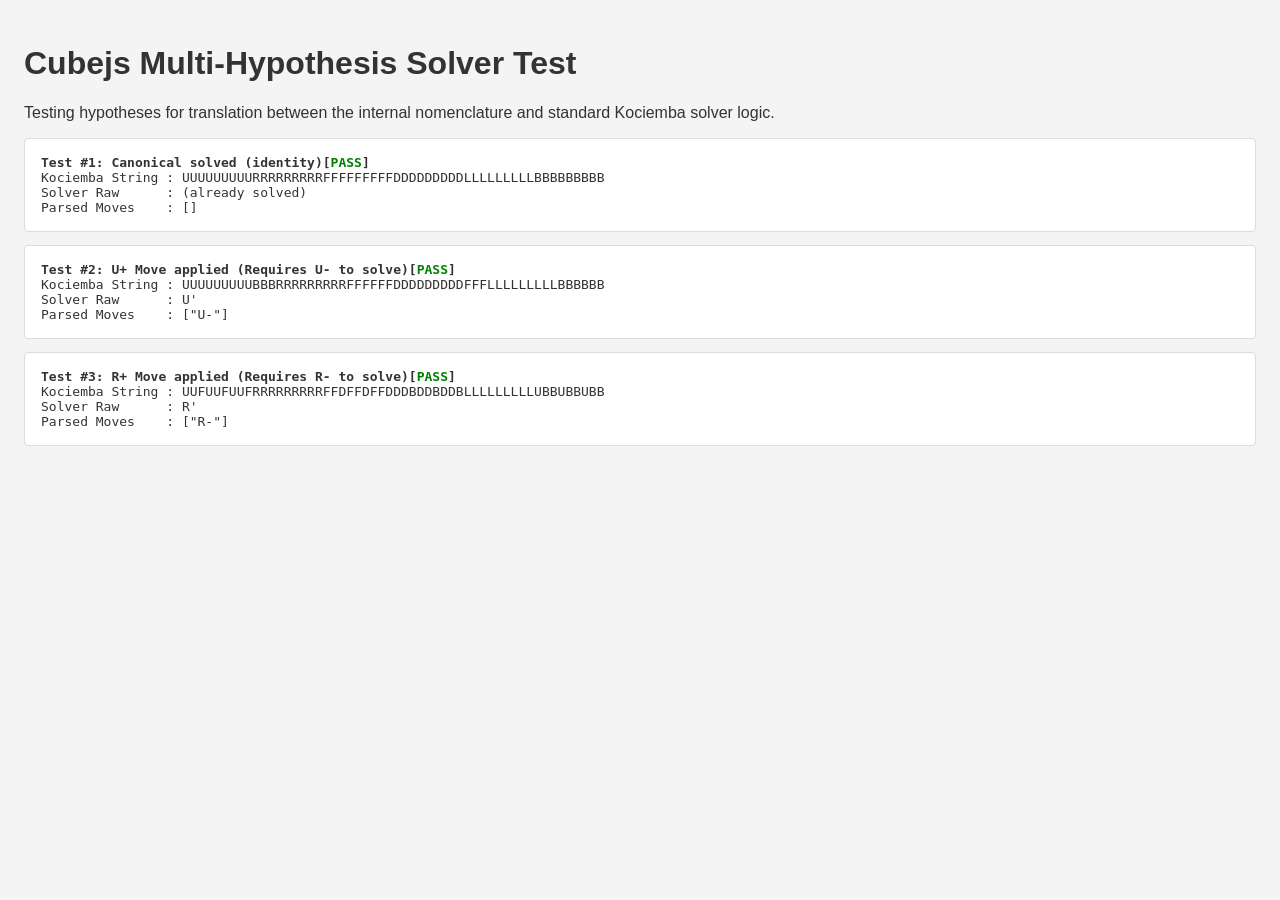
==== Rubiks_Cube_Prj/wwwroot/test-solver.html @ b4a181e2 "Attempting to add a solver cont." ====
﻿<!DOCTYPE html>
<html>
<head>
    <meta charset="UTF-8">
    <title>Cubejs Multi-Hypothesis Solver Test</title>
    <style>
        body {
            font-family: Arial, sans-serif;
            padding: 1rem;
            background: #f4f4f4;
            color: #333;
        }

        pre {
            background: #fff;
            padding: 1rem;
            border-radius: 4px;
            border: 1px solid #ddd;
            overflow-x: auto;
        }

        .pass {
            color: green;
            font-weight: bold;
        }

        .fail {
            color: red;
            font-weight: bold;
        }
    </style>
</head>
<body>
    <h1>Cubejs Multi-Hypothesis Solver Test</h1>
    <p>Testing hypotheses for translation between the internal nomenclature and standard Kociemba solver logic.</p>

    <div id="output"></div>

    <!-- Core cube logic -->
    <script src="cubejs.js"></script>
    <!-- Solver implementation -->
    <script src="solve.js"></script>

    <script>
        // Initialize the solver tables once
        Cube.initSolver();

        // ========================================================================
        // 0. FIX CUBEJS BUG (Depth 0-2 skip) via Wrapper
        // ========================================================================
        // cubejs.js has a known bug where its search loops start at depth 1.
        // It fails to return optimal solutions for <= 3 moves (expanding them to 8-15 moves).
        // This wrapper intercepts trivial states before falling back to Kociemba.
        const originalSolve = Cube.prototype.solve;
        Cube.prototype.solve = function (maxDepth = 22) {
            if (this.isSolved()) return "";

            const moves = ["U", "U2", "U'", "R", "R2", "R'", "F", "F2", "F'", "D", "D2", "D'", "L", "L2", "L'", "B", "B2", "B'"];

            // Check Depth 1
            for (let m1 of moves) {
                let c1 = this.clone();
                c1.move(m1);
                if (c1.isSolved()) return m1;
            }

            // Check Depth 2
            for (let m1 of moves) {
                let c1 = this.clone();
                c1.move(m1);
                for (let m2 of moves) {
                    if (m1[0] === m2[0]) continue;
                    let c2 = c1.clone();
                    c2.move(m2);
                    if (c2.isSolved()) return m1 + " " + m2;
                }
            }

            // Check Depth 3
            for (let m1 of moves) {
                let c1 = this.clone();
                c1.move(m1);
                for (let m2 of moves) {
                    if (m1[0] === m2[0]) continue;
                    let c2 = c1.clone();
                    c2.move(m2);
                    for (let m3 of moves) {
                        if (m2[0] === m3[0]) continue;
                        let c3 = c2.clone();
                        c3.move(m3);
                        if (c3.isSolved()) return m1 + " " + m2 + " " + m3;
                    }
                }
            }

            // If >= 4 moves, fallback to standard Kociemba
            return originalSolve.call(this, maxDepth);
        };


        // ========================================================================
        // 1. STATE TRANSLATION: Internal (f_state) -> Solver String
        // ========================================================================

        // This map points Kociemba indices to your idiosyncratic f_state indices.
        // It converts your custom grid pattern into standard reading order.
        const kociembaMap = [
            // U1..U9 (White) - Your U Face
            0, 3, 7, 1, 4, 8, 2, 5, 6,
            // R1..R9 (Red) - Your R Face
            14, 16, 15, 17, 13, 12, 11, 10, 9,
            // F1..F9 (Blue) - Your F Face
            20, 23, 25, 19, 22, 26, 18, 21, 24,
            // D1..D9 (Yellow) - Your D Face
            29, 32, 35, 28, 31, 34, 27, 30, 33,
            // L1..L9 (Orange) - Your L Face
            42, 43, 44, 39, 40, 41, 36, 37, 38,
            // B1..B9 (Green) - Your B Face
            53, 50, 47, 52, 49, 46, 51, 48, 45
        ];

        // Maps your raw internal integer ID into a string letter for the solver
        function getFaceLetter(id) {
            if (id <= 8) return 'U'; // 0..8
            if (id <= 17) return 'R'; // 9..17
            if (id <= 26) return 'F'; // 18..26
            if (id <= 35) return 'D'; // 27..35
            if (id <= 44) return 'L'; // 36..44
            return 'B';               // 45..53
        }

        // Translates f_state array to a valid 54 character Cubejs string
        function faceletStringFromFstate(f_state) {
            return kociembaMap.map(k_idx => {
                const pieceAtThisPosition = f_state[k_idx];
                return getFaceLetter(pieceAtThisPosition);
            }).join("");
        }


        // ========================================================================
        // 2. OUTPUT TRANSLATION: Solver String -> Internal Notation
        // ========================================================================

        // Translates standard solver output (e.g. "U R2 F'") to your array:["U+", "R+", "R+", "F-"]
        function toPlusMinusArray(solutionStr) {
            if (typeof solutionStr !== "string" || solutionStr.trim().length === 0) {
                return [];
            }
            return solutionStr.trim().split(/\s+/).flatMap(tok => {
                const face = tok[0]; // Gets the base face (U, R, F, etc)
                if (tok.length === 1) {
                    return [face + "+"]; // Standard clockwise
                }
                if (tok[1] === "'") {
                    return [face + "-"]; // Counter-clockwise
                }
                if (tok[1] === "2") {
                    return [face + "+", face + "+"]; // Double move
                }
                console.warn("Unknown solver token:", tok);
                return [];
            });
        }


        // ========================================================================
        // 3. TESTING
        // ========================================================================

        const testStates = [
            {
                name: "Canonical solved (identity)",
                f_state: [
                    0, 1, 2, 3, 4, 5, 6, 7, 8,
                    9, 10, 11, 12, 13, 14, 15, 16, 17,
                    18, 19, 20, 21, 22, 23, 24, 25, 26,
                    27, 28, 29, 30, 31, 32, 33, 34, 35,
                    36, 37, 38, 39, 40, 41, 42, 43, 44,
                    45, 46, 47, 48, 49, 50, 51, 52, 53
                ],
                expectedMove: [] // Should return solved immediately
            },
            {
                name: "U+ Move applied (Requires U- to solve)",
                f_state: [
                    2, 5, 6, 1, 4, 8, 7, 0, 3, 9, 10, 11, 12, 13, 53, 47, 50, 17, 18, 19, 14, 21, 22, 16, 24, 15, 26, 27, 28, 29, 30, 31, 32, 33, 34, 35, 36, 37, 38, 39, 40, 41, 20, 23, 25, 45, 46, 44, 48, 49, 43, 51, 52, 42
                ],
                expectedMove: ["U-"]
            },
            {
                name: "R+ Move applied (Requires R- to solve)",
                f_state: [
                    0, 1, 2, 3, 4, 5, 24, 25, 26, 15, 12, 9, 16, 13, 11, 14, 17, 10, 18, 19, 20, 21, 22, 23, 33, 35, 34, 27, 28, 29, 30, 31, 32, 53, 52, 51, 36, 37, 38, 39, 40, 41, 42, 43, 44, 45, 46, 47, 48, 49, 50, 7, 8, 6
                ],
                expectedMove: ["R-"]
            }
        ];

        const outputDiv = document.getElementById('output');

        testStates.forEach((test, i) => {
            const facelets = faceletStringFromFstate(test.f_state);
            let rawSol, movesPM, pass = false;

            try {
                // Generate cube from Kociemba String
                const cube = Cube.fromString(facelets);
                // Call solver (Now running our depth-wrapped fix)
                rawSol = cube.solve();
                // Map solver output to custom string array
                movesPM = toPlusMinusArray(rawSol);

                // Verify result matches expected array exactly
                pass = JSON.stringify(movesPM) === JSON.stringify(test.expectedMove);
            } catch (err) {
                rawSol = "ERROR: " + err.message;
                movesPM = [];
            }

            const statusHTML = pass ? '<span class="pass">PASS</span>' : '<span class="fail">FAIL</span>';

            outputDiv.innerHTML += `
<pre>
<b>Test #${i + 1}: ${test.name}[${statusHTML}]</b>
Kociemba String : ${facelets}
Solver Raw      : ${rawSol || "(already solved)"}
Parsed Moves    : ${JSON.stringify(movesPM)}
</pre>`;
        });
    </script>
</body>
</html>
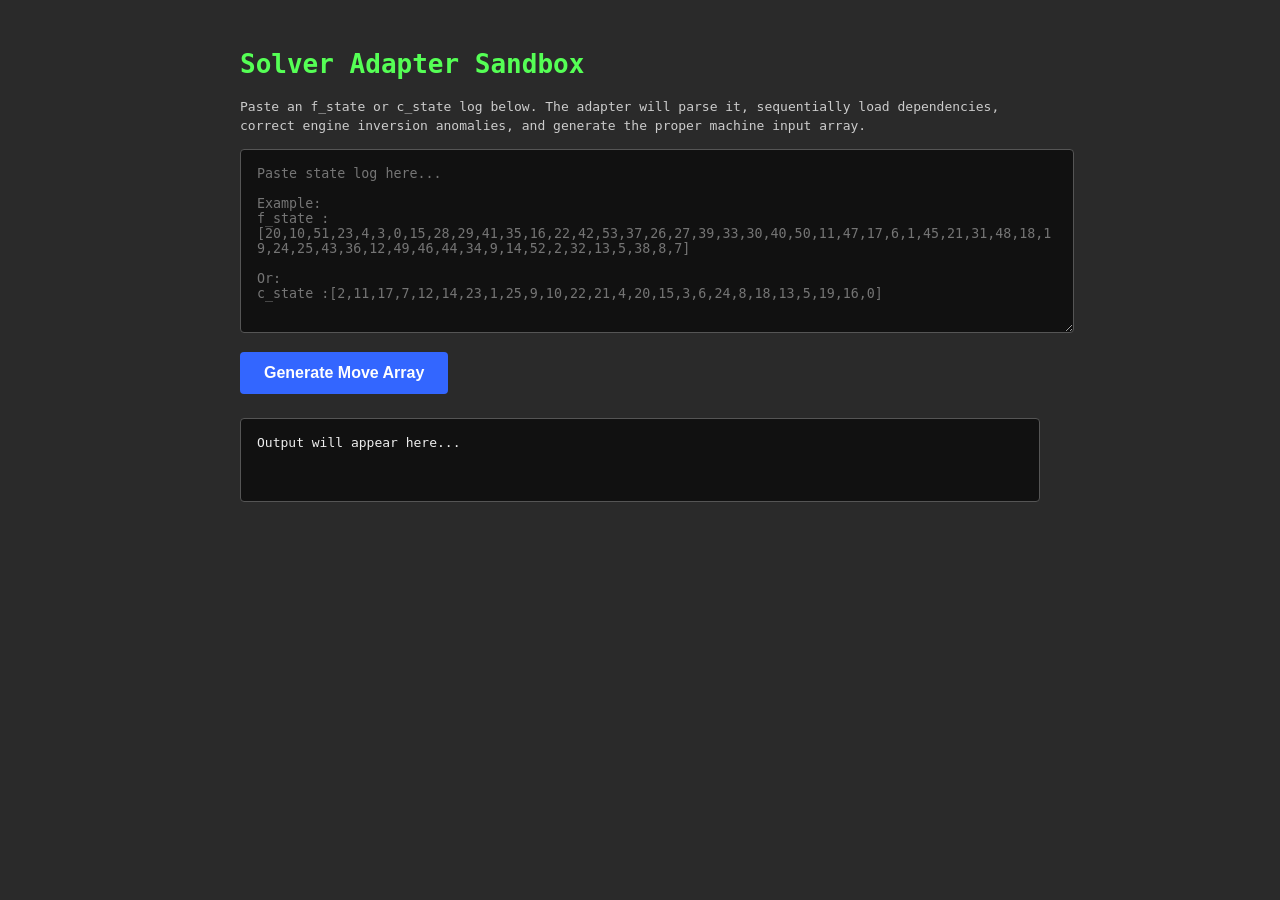
==== commit 8baddd62: "The test solver actually solves!" ====
--- a/Rubiks_Cube_Prj/wwwroot/test-solver.html
+++ b/Rubiks_Cube_Prj/wwwroot/test-solver.html
@@ -2,231 +2,129 @@
 <html>
 <head>
     <meta charset="UTF-8">
-    <title>Cubejs Multi-Hypothesis Solver Test</title>
+    <title>Solver Module Test</title>
     <style>
         body {
-            font-family: Arial, sans-serif;
-            padding: 1rem;
-            background: #f4f4f4;
-            color: #333;
+            font-family: monospace;
+            padding: 2rem;
+            background: #2a2a2a;
+            color: #eee;
+            max-width: 800px;
+            margin: 0 auto;
         }
 
-        pre {
-            background: #fff;
-            padding: 1rem;
-            border-radius: 4px;
-            border: 1px solid #ddd;
-            overflow-x: auto;
+        h1 {
+            color: #55ff55;
         }
 
-        .pass {
-            color: green;
-            font-weight: bold;
+        p {
+            line-height: 1.5;
+            color: #ccc;
         }
 
-        .fail {
-            color: red;
+        textarea {
+            width: 100%;
+            height: 150px;
+            padding: 1rem;
+            background: #111;
+            color: #55ff55;
+            border: 1px solid #555;
+            border-radius: 4px;
+            font-family: monospace;
+            resize: vertical;
+        }
+
+        button {
+            padding: 0.75rem 1.5rem;
+            margin-top: 1rem;
+            cursor: pointer;
+            background: #3366ff;
+            color: #fff;
+            border: none;
+            border-radius: 4px;
             font-weight: bold;
+            font-size: 1rem;
+            transition: background 0.2s;
+        }
+
+            button:hover {
+                background: #5588ff;
+            }
+
+            button:disabled {
+                background: #555;
+                cursor: not-allowed;
+            }
+
+        .output {
+            margin-top: 1.5rem;
+            padding: 1rem;
+            background: #111;
+            border: 1px solid #555;
+            border-radius: 4px;
+            word-wrap: break-word;
+            min-height: 50px;
+        }
+
+        .error {
+            color: #ff5555;
+            border-color: #ff5555;
+        }
+
+        .success {
+            color: #55ff55;
+        }
+
+        .loading {
+            color: #ffff55;
         }
     </style>
 </head>
 <body>
-    <h1>Cubejs Multi-Hypothesis Solver Test</h1>
-    <p>Testing hypotheses for translation between the internal nomenclature and standard Kociemba solver logic.</p>
+    <h1>Solver Adapter Sandbox</h1>
+    <p>Paste an <code>f_state</code> or <code>c_state</code> log below. The adapter will parse it, sequentially load dependencies, correct engine inversion anomalies, and generate the proper machine input array.</p>
 
-    <div id="output"></div>
+    <textarea id="state-input" placeholder="Paste state log here...
 
-    <!-- Core cube logic -->
-    <script src="cubejs.js"></script>
-    <!-- Solver implementation -->
-    <script src="solve.js"></script>
+Example:
+f_state :[20,10,51,23,4,3,0,15,28,29,41,35,16,22,42,53,37,26,27,39,33,30,40,50,11,47,17,6,1,45,21,31,48,18,19,24,25,43,36,12,49,46,44,34,9,14,52,2,32,13,5,38,8,7]
 
-    <script>
-        // Initialize the solver tables once
-        Cube.initSolver();
+Or:
+c_state :[2,11,17,7,12,14,23,1,25,9,10,22,21,4,20,15,3,6,24,8,18,13,5,19,16,0]"></textarea>
 
-        // ========================================================================
-        // 0. FIX CUBEJS BUG (Depth 0-2 skip) via Wrapper
-        // ========================================================================
-        // cubejs.js has a known bug where its search loops start at depth 1.
-        // It fails to return optimal solutions for <= 3 moves (expanding them to 8-15 moves).
-        // This wrapper intercepts trivial states before falling back to Kociemba.
-        const originalSolve = Cube.prototype.solve;
-        Cube.prototype.solve = function (maxDepth = 22) {
-            if (this.isSolved()) return "";
+    <br>
+    <button id="solve-btn">Generate Move Array</button>
 
-            const moves = ["U", "U2", "U'", "R", "R2", "R'", "F", "F2", "F'", "D", "D2", "D'", "L", "L2", "L'", "B", "B2", "B'"];
+    <div class="output" id="output-area">Output will appear here...</div>
 
-            // Check Depth 1
-            for (let m1 of moves) {
-                let c1 = this.clone();
-                c1.move(m1);
-                if (c1.isSolved()) return m1;
-            }
+    <script type="module">
+        // Utilizing the robust, race-condition-free sequencer
+        import { extractStateAndSolve } from './solver.js';
 
-            // Check Depth 2
-            for (let m1 of moves) {
-                let c1 = this.clone();
-                c1.move(m1);
-                for (let m2 of moves) {
-                    if (m1[0] === m2[0]) continue;
-                    let c2 = c1.clone();
-                    c2.move(m2);
-                    if (c2.isSolved()) return m1 + " " + m2;
-                }
-            }
+        document.getElementById('solve-btn').addEventListener('click', async () => {
+            const btn = document.getElementById('solve-btn');
+            const inputStr = document.getElementById('state-input').value;
+            const outputArea = document.getElementById('output-area');
 
-            // Check Depth 3
-            for (let m1 of moves) {
-                let c1 = this.clone();
-                c1.move(m1);
-                for (let m2 of moves) {
-                    if (m1[0] === m2[0]) continue;
-                    let c2 = c1.clone();
-                    c2.move(m2);
-                    for (let m3 of moves) {
-                        if (m2[0] === m3[0]) continue;
-                        let c3 = c2.clone();
-                        c3.move(m3);
-                        if (c3.isSolved()) return m1 + " " + m2 + " " + m3;
-                    }
-                }
-            }
-
-            // If >= 4 moves, fallback to standard Kociemba
-            return originalSolve.call(this, maxDepth);
-        };
-
-
-        // ========================================================================
-        // 1. STATE TRANSLATION: Internal (f_state) -> Solver String
-        // ========================================================================
-
-        // This map points Kociemba indices to your idiosyncratic f_state indices.
-        // It converts your custom grid pattern into standard reading order.
-        const kociembaMap = [
-            // U1..U9 (White) - Your U Face
-            0, 3, 7, 1, 4, 8, 2, 5, 6,
-            // R1..R9 (Red) - Your R Face
-            14, 16, 15, 17, 13, 12, 11, 10, 9,
-            // F1..F9 (Blue) - Your F Face
-            20, 23, 25, 19, 22, 26, 18, 21, 24,
-            // D1..D9 (Yellow) - Your D Face
-            29, 32, 35, 28, 31, 34, 27, 30, 33,
-            // L1..L9 (Orange) - Your L Face
-            42, 43, 44, 39, 40, 41, 36, 37, 38,
-            // B1..B9 (Green) - Your B Face
-            53, 50, 47, 52, 49, 46, 51, 48, 45
-        ];
-
-        // Maps your raw internal integer ID into a string letter for the solver
-        function getFaceLetter(id) {
-            if (id <= 8) return 'U'; // 0..8
-            if (id <= 17) return 'R'; // 9..17
-            if (id <= 26) return 'F'; // 18..26
-            if (id <= 35) return 'D'; // 27..35
-            if (id <= 44) return 'L'; // 36..44
-            return 'B';               // 45..53
-        }
-
-        // Translates f_state array to a valid 54 character Cubejs string
-        function faceletStringFromFstate(f_state) {
-            return kociembaMap.map(k_idx => {
-                const pieceAtThisPosition = f_state[k_idx];
-                return getFaceLetter(pieceAtThisPosition);
-            }).join("");
-        }
-
-
-        // ========================================================================
-        // 2. OUTPUT TRANSLATION: Solver String -> Internal Notation
-        // ========================================================================
-
-        // Translates standard solver output (e.g. "U R2 F'") to your array:["U+", "R+", "R+", "F-"]
-        function toPlusMinusArray(solutionStr) {
-            if (typeof solutionStr !== "string" || solutionStr.trim().length === 0) {
-                return [];
-            }
-            return solutionStr.trim().split(/\s+/).flatMap(tok => {
-                const face = tok[0]; // Gets the base face (U, R, F, etc)
-                if (tok.length === 1) {
-                    return [face + "+"]; // Standard clockwise
-                }
-                if (tok[1] === "'") {
-                    return [face + "-"]; // Counter-clockwise
-                }
-                if (tok[1] === "2") {
-                    return [face + "+", face + "+"]; // Double move
-                }
-                console.warn("Unknown solver token:", tok);
-                return [];
-            });
-        }
-
-
-        // ========================================================================
-        // 3. TESTING
-        // ========================================================================
-
-        const testStates = [
-            {
-                name: "Canonical solved (identity)",
-                f_state: [
-                    0, 1, 2, 3, 4, 5, 6, 7, 8,
-                    9, 10, 11, 12, 13, 14, 15, 16, 17,
-                    18, 19, 20, 21, 22, 23, 24, 25, 26,
-                    27, 28, 29, 30, 31, 32, 33, 34, 35,
-                    36, 37, 38, 39, 40, 41, 42, 43, 44,
-                    45, 46, 47, 48, 49, 50, 51, 52, 53
-                ],
-                expectedMove: [] // Should return solved immediately
-            },
-            {
-                name: "U+ Move applied (Requires U- to solve)",
-                f_state: [
-                    2, 5, 6, 1, 4, 8, 7, 0, 3, 9, 10, 11, 12, 13, 53, 47, 50, 17, 18, 19, 14, 21, 22, 16, 24, 15, 26, 27, 28, 29, 30, 31, 32, 33, 34, 35, 36, 37, 38, 39, 40, 41, 20, 23, 25, 45, 46, 44, 48, 49, 43, 51, 52, 42
-                ],
-                expectedMove: ["U-"]
-            },
-            {
-                name: "R+ Move applied (Requires R- to solve)",
-                f_state: [
-                    0, 1, 2, 3, 4, 5, 24, 25, 26, 15, 12, 9, 16, 13, 11, 14, 17, 10, 18, 19, 20, 21, 22, 23, 33, 35, 34, 27, 28, 29, 30, 31, 32, 53, 52, 51, 36, 37, 38, 39, 40, 41, 42, 43, 44, 45, 46, 47, 48, 49, 50, 7, 8, 6
-                ],
-                expectedMove: ["R-"]
-            }
-        ];
-
-        const outputDiv = document.getElementById('output');
-
-        testStates.forEach((test, i) => {
-            const facelets = faceletStringFromFstate(test.f_state);
-            let rawSol, movesPM, pass = false;
+            btn.disabled = true;
+            outputArea.innerHTML = `<strong class="loading">Loading dependencies and solving...</strong>`;
+            outputArea.classList.remove('error', 'success');
 
             try {
-                // Generate cube from Kociemba String
-                const cube = Cube.fromString(facelets);
-                // Call solver (Now running our depth-wrapped fix)
-                rawSol = cube.solve();
-                // Map solver output to custom string array
-                movesPM = toPlusMinusArray(rawSol);
+                // Parse and send through async solver pipeline
+                const moveArr = await extractStateAndSolve(inputStr);
 
-                // Verify result matches expected array exactly
-                pass = JSON.stringify(movesPM) === JSON.stringify(test.expectedMove);
-            } catch (err) {
-                rawSol = "ERROR: " + err.message;
-                movesPM = [];
+                // Format the array structure cleanly removing outer quotation marks
+                const outStr = JSON.stringify(moveArr).replace(/"/g, '');
+
+                outputArea.innerHTML = `<strong class="success">Solution Found:</strong><br><br><code>${outStr}</code>`;
+                outputArea.classList.add('success');
+            } catch (e) {
+                outputArea.innerHTML = `<strong>Error:</strong> ${e.message}`;
+                outputArea.classList.add('error');
+            } finally {
+                btn.disabled = false;
             }
-
-            const statusHTML = pass ? '<span class="pass">PASS</span>' : '<span class="fail">FAIL</span>';
-
-            outputDiv.innerHTML += `
-<pre>
-<b>Test #${i + 1}: ${test.name}[${statusHTML}]</b>
-Kociemba String : ${facelets}
-Solver Raw      : ${rawSol || "(already solved)"}
-Parsed Moves    : ${JSON.stringify(movesPM)}
-</pre>`;
         });
     </script>
 </body>
